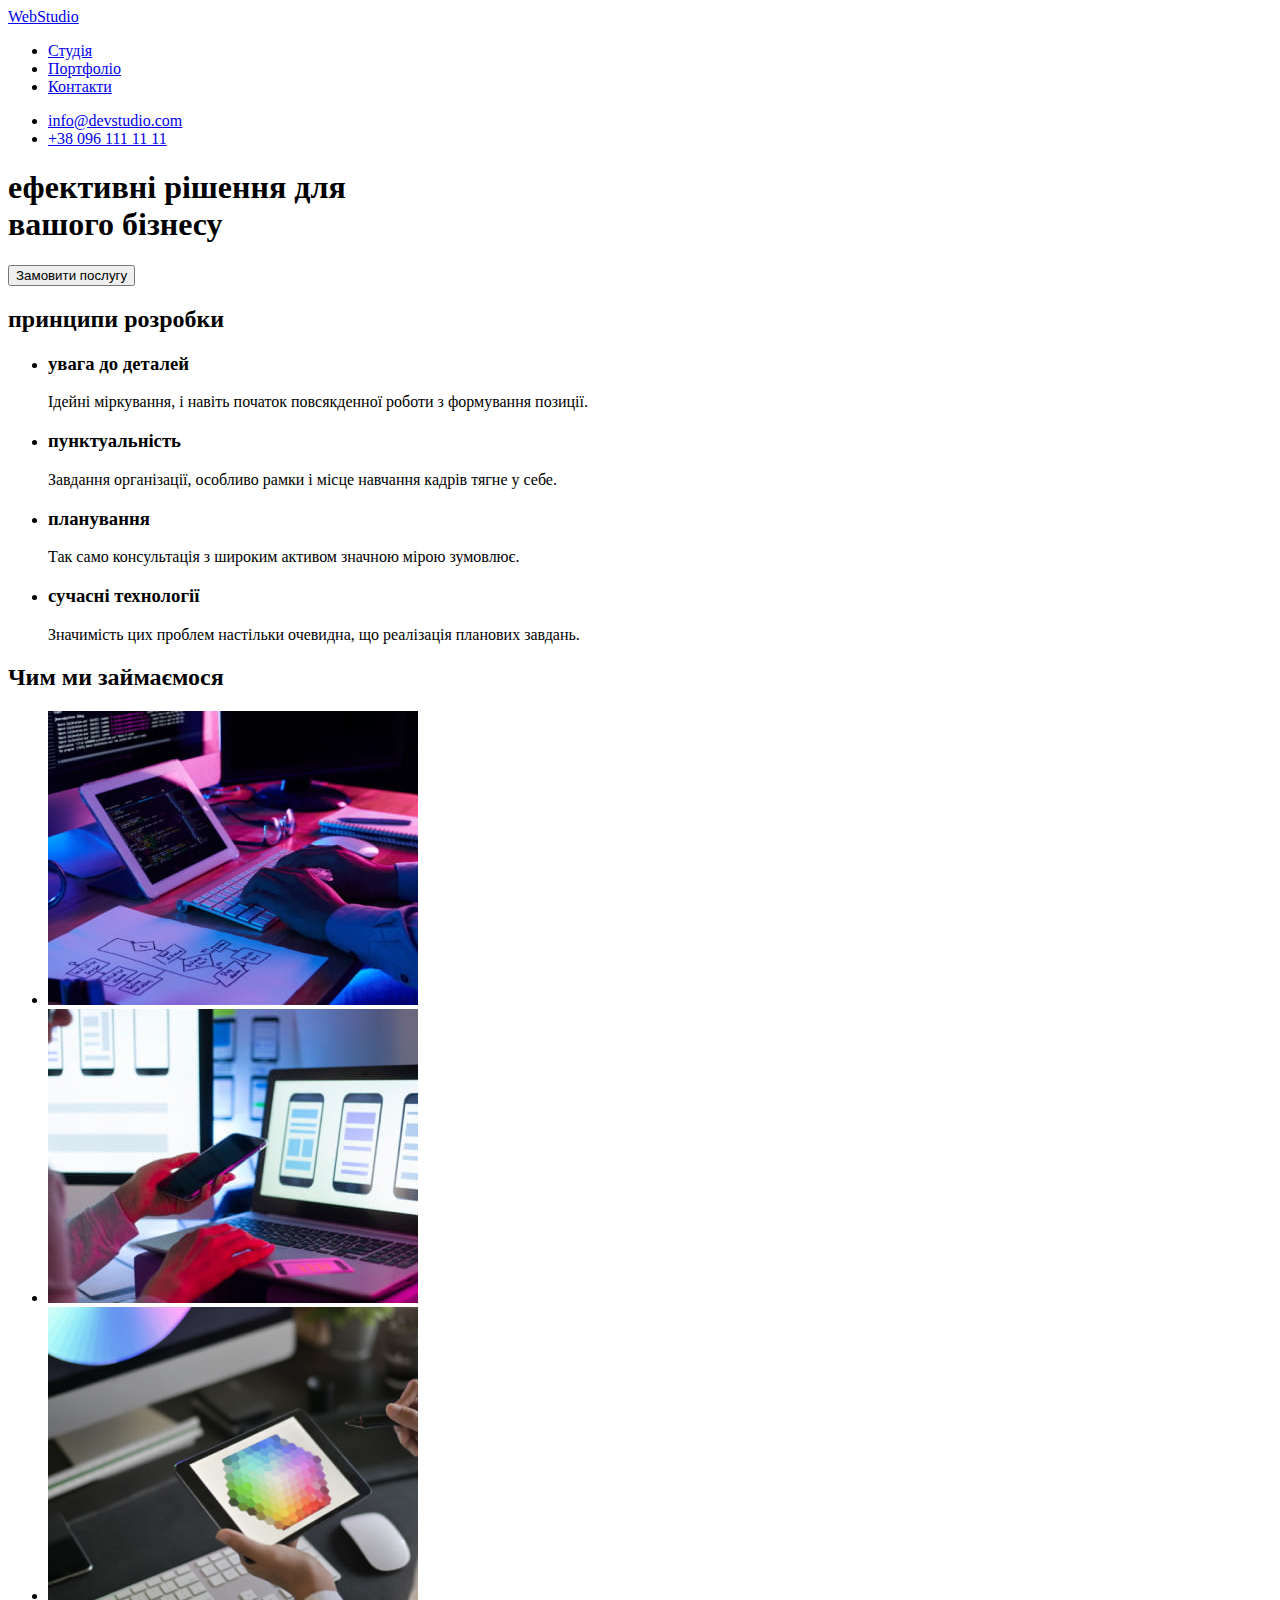
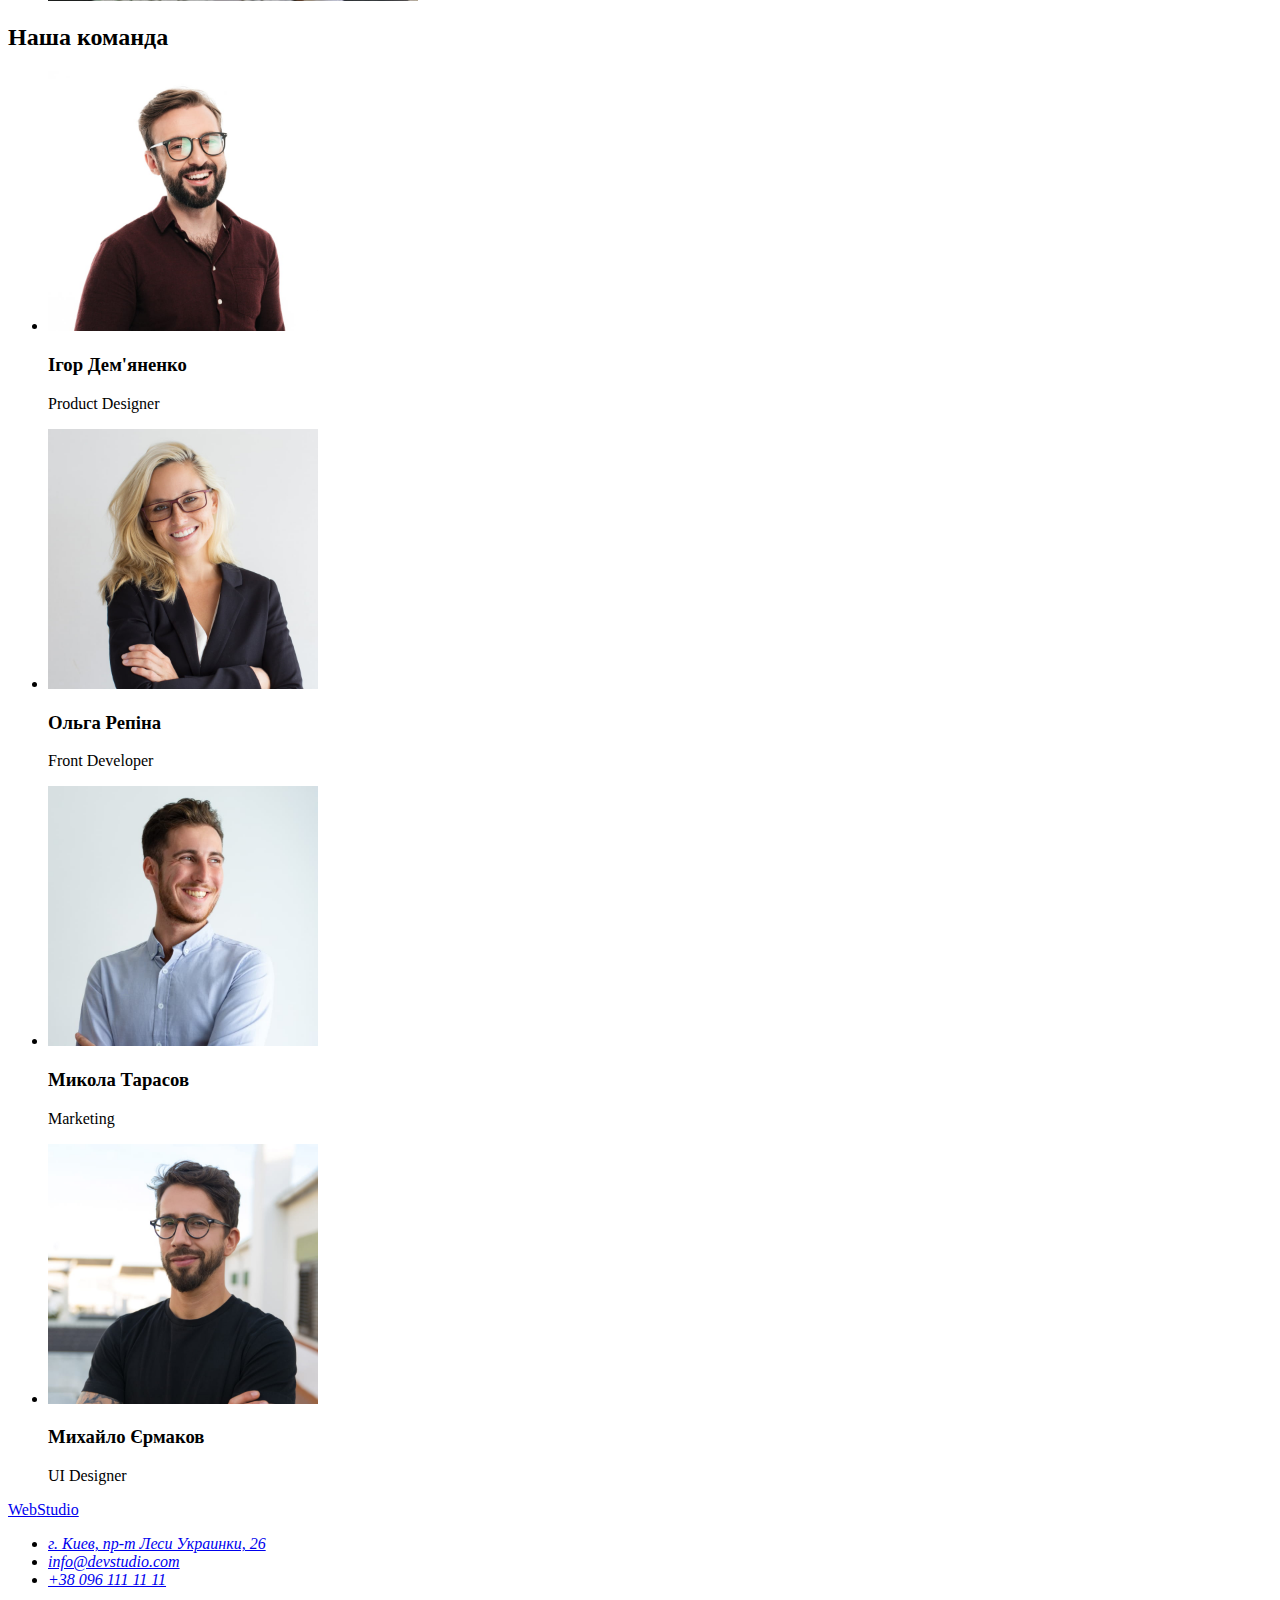
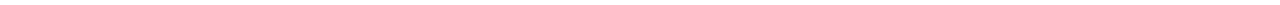
==== index.html @ 94512464 "01: Added initial proect files." ====
<!doctype html>
<html lang="uk">
  <head>
    <meta charset="utf-8" />
    <meta http-equiv="x-ua-compatible" content="ie=edge" />
    <meta name="viewport" content="width=device-width, initial-scale=1.0" />
    <title>Document</title>
  </head>
  <body>
    <!-- Шапка навігації -->
    <header>
      <nav>
        <a href="./index.html">Web<span>Studio</span></a>
        <ul>
          <li><a href="./index.html">Студія</a></li>
          <li><a href="#">Портфоліо</a></li>
          <li><a href="#">Контакти</a></li>
        </ul>
      </nav>
      <ul>
        <li><a href="mailto:info@devstudio.com">info@devstudio.com</a></li>
        <li><a href="tel:+380961111111">+38 096 111 11 11</a></li>
      </ul>
    </header>

    <main>
      <!-- Герой -->
      <section>
        <h1>ефективні рішення для<br />вашого бізнесу</h1>
        <button type="button">Замовити послугу</button>
      </section>

      <!-- Принципи розробки -->
      <section>
        <h2>принципи розробки</h2>
        <ul>
          <li>
            <h3>увага до деталей</h3>
            <p>Ідейні міркування, і навіть початок повсякденної роботи з формування позиції.</p>
          </li>
          <li>
            <h3>пунктуальність</h3>
            <p>Завдання організації, особливо рамки і місце навчання кадрів тягне у себе.</p>
          </li>
          <li>
            <h3>планування</h3>
            <p>Так само консультація з широким активом значною мірою зумовлює.</p>
          </li>
          <li>
            <h3>сучасні технології</h3>
            <p>Значимість цих проблем настільки очевидна, що реалізація планових завдань.</p>
          </li>
        </ul>
      </section>

      <!-- Наша робота -->
      <section>
        <h2>Чим ми займаємося</h2>
        <ul>
          <li><img src="images/img-1.jpg" alt="Розробка функціоналу." width="370" /></li>
          <li><img src="images/img-2.jpg" alt="Адаптивна верстка." width="370" /></li>
          <li><img src="images/img-3.jpg" alt="Дизайн макету." width="370" /></li>
        </ul>
      </section>

      <!-- Наша команда -->
      <section>
        <h2>Наша команда</h2>
        <ul>
          <li>
            <img src="images/photo-1.jpg" alt="Дизайнер продукту" width="270" />
            <h3>Ігор Дем'яненко</h3>
            <p lang="en">Product Designer</p>
          </li>
          <li>
            <img src="images/photo-2.jpg" alt="Front-розробник" width="270" />
            <h3>Ольга Репіна</h3>
            <p lang="en">Front Developer</p>
          </li>
          <li>
            <img src="images/photo-3.jpg" alt="Маркетолог" width="270" />
            <h3>Микола Тарасов</h3>
            <p lang="en">Marketing</p>
          </li>
          <li>
            <img src="images/photo-4.jpg" alt="Дизайнер інтерфейсу" width="270" />
            <h3>Михайло Єрмаков</h3>
            <p lang="en">UI Designer</p>
          </li>
        </ul>
      </section>
    </main>

    <!-- Підвал -->
    <footer>
      <a href="./index.html">Web<span>Studio</span></a>
      <address>
        <ul>
          <li>
            <a
              href="https://goo.gl/maps/CPtrU1FHBa2aNyZL9"
              target="_blank"
              rel="noopener noreferrer nofollow"
              >г. Киев, пр-т Леси Украинки, 26</a
            >
          </li>
          <li><a href="mailto:info@devstudio.com">info@devstudio.com</a></li>
          <li><a href="tel:+380961111111">+38 096 111 11 11</a></li>
        </ul>
      </address>
    </footer>
  </body>
</html>
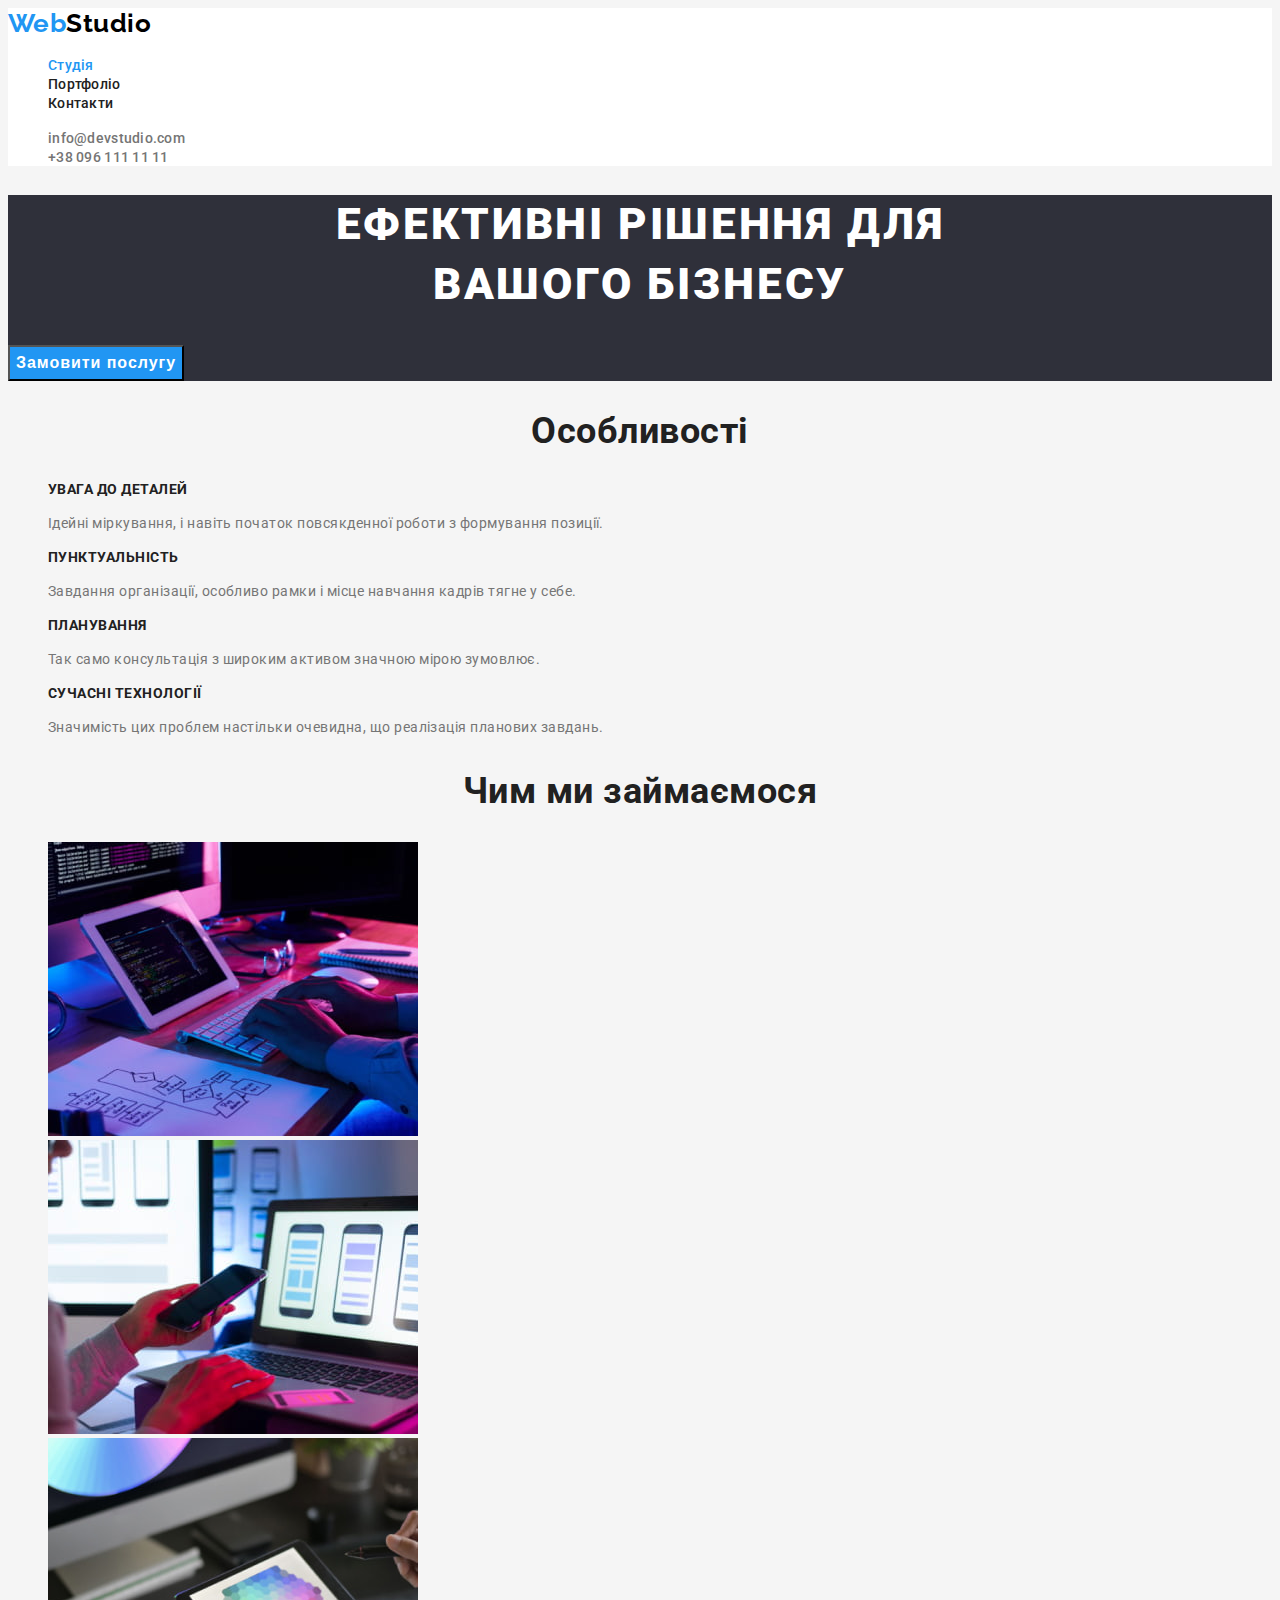
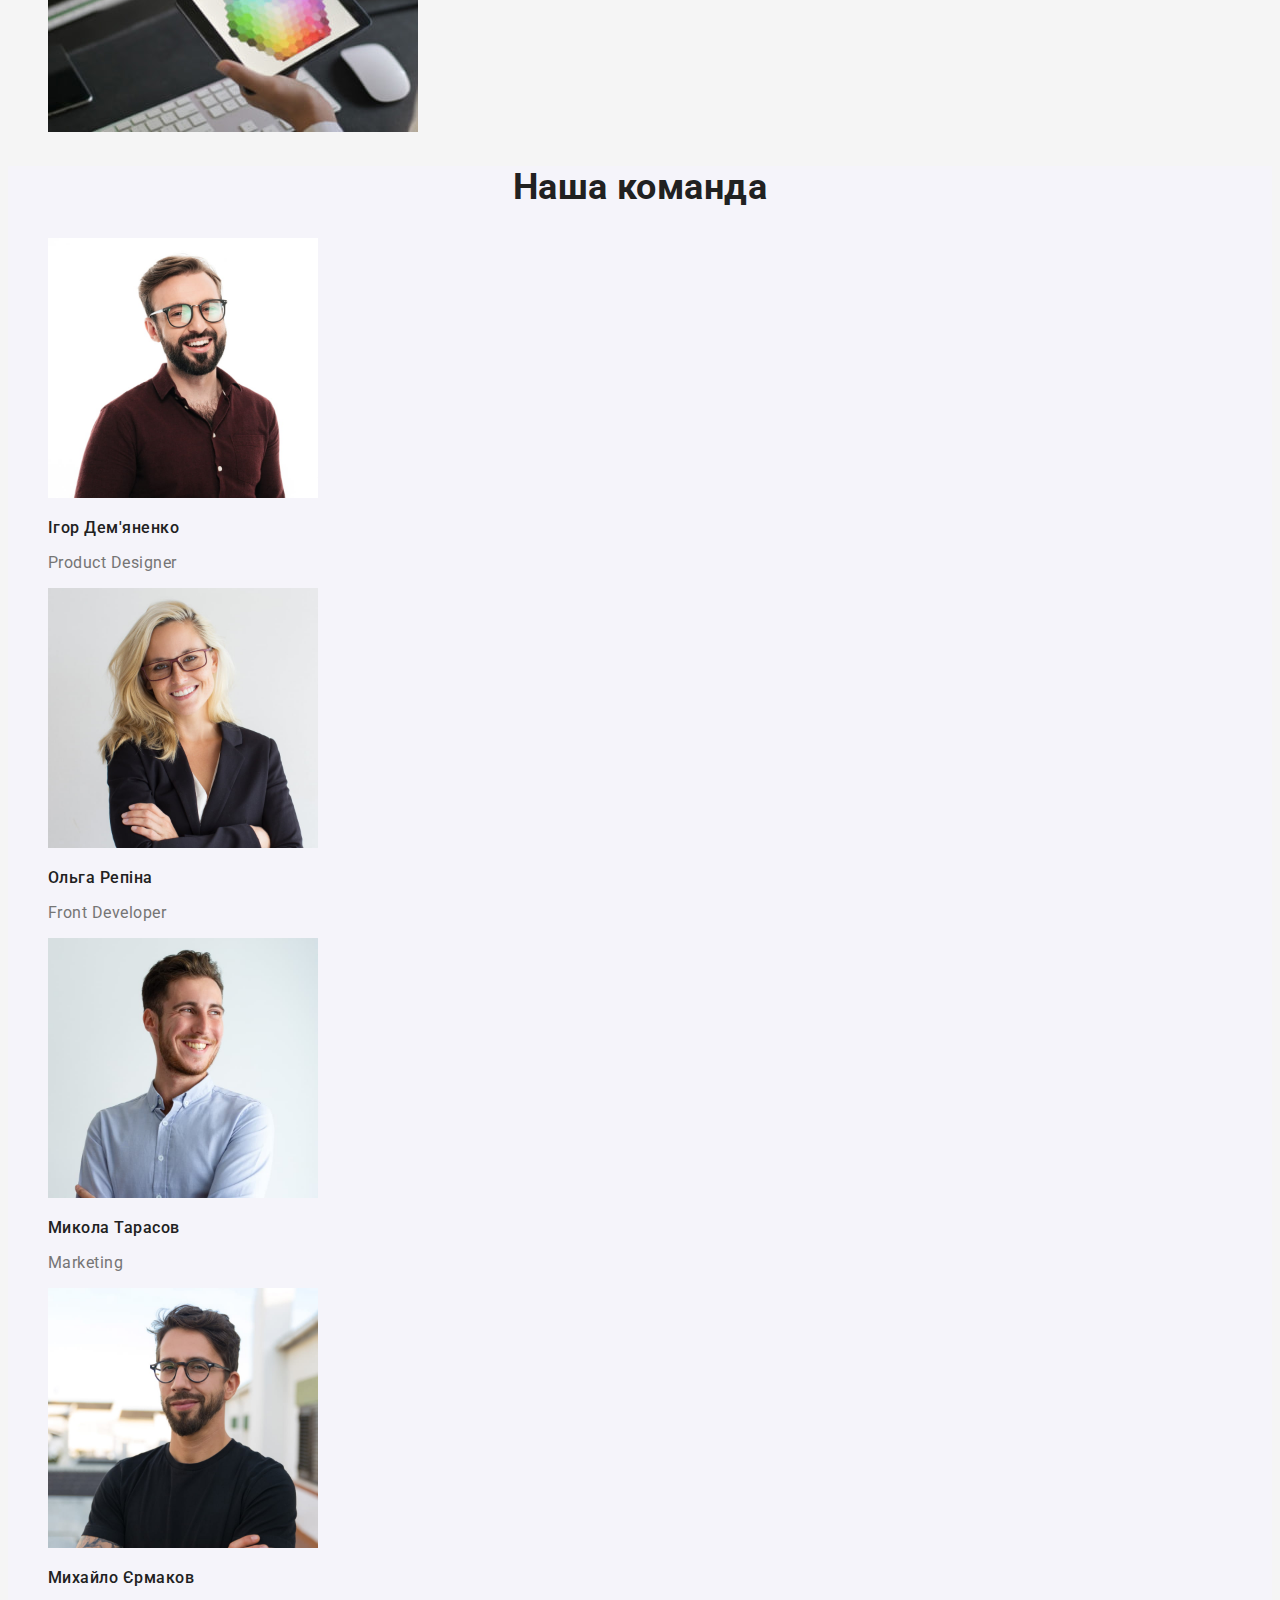
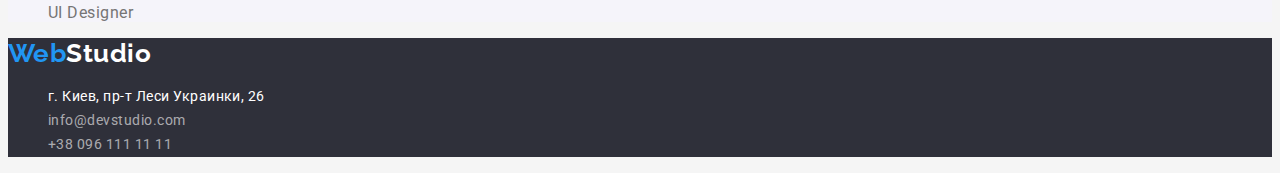
==== commit a48e33c8: "02: Completion of homework." ====
--- a/index.html
+++ b/index.html
@@ -4,59 +4,70 @@
     <meta charset="utf-8" />
     <meta http-equiv="x-ua-compatible" content="ie=edge" />
     <meta name="viewport" content="width=device-width, initial-scale=1.0" />
+    <link
+      href="https://fonts.googleapis.com/css2?family=Raleway:wght@700&family=Roboto:wght@400;500;700;900&display=swap"
+      rel="stylesheet"
+    />
+    <link rel="stylesheet" href="./css/styles.css" />
     <title>Document</title>
   </head>
   <body>
     <!-- Шапка навігації -->
-    <header>
+    <header class="main-nav">
       <nav>
-        <a href="./index.html">Web<span>Studio</span></a>
-        <ul>
-          <li><a href="./index.html">Студія</a></li>
-          <li><a href="#">Портфоліо</a></li>
-          <li><a href="#">Контакти</a></li>
+        <a href="./index.html" class="logo link">Web<span class="logo-nav">Studio</span></a>
+        <ul class="site-nav list">
+          <li><a href="./index.html" class="link current">Студія</a></li>
+          <li><a href="./portfolio.html" class="link">Портфоліо</a></li>
+          <li><a href="#" class="link">Контакти</a></li>
         </ul>
       </nav>
-      <ul>
-        <li><a href="mailto:info@devstudio.com">info@devstudio.com</a></li>
-        <li><a href="tel:+380961111111">+38 096 111 11 11</a></li>
+      <ul class="contact-nav list">
+        <li><a href="mailto:info@devstudio.com" class="link">info@devstudio.com</a></li>
+        <li><a href="tel:+380961111111" class="link">+38 096 111 11 11</a></li>
       </ul>
     </header>
 
     <main>
       <!-- Герой -->
-      <section>
-        <h1>ефективні рішення для<br />вашого бізнесу</h1>
-        <button type="button">Замовити послугу</button>
+      <section class="hero">
+        <h1 class="hero-title">ефективні рішення для<br />вашого бізнесу</h1>
+        <button type="button" class="btn">Замовити послугу</button>
       </section>
 
-      <!-- Принципи розробки -->
+      <!-- Особливості -->
       <section>
-        <h2>принципи розробки</h2>
-        <ul>
+        <h2 class="section-title">Особливості</h2>
+        <ul class="feature-list list">
           <li>
-            <h3>увага до деталей</h3>
-            <p>Ідейні міркування, і навіть початок повсякденної роботи з формування позиції.</p>
+            <h3 class="subtitle">увага до деталей</h3>
+            <p class="text">
+              Ідейні міркування, і навіть початок повсякденної роботи з формування позиції.
+            </p>
           </li>
           <li>
-            <h3>пунктуальність</h3>
-            <p>Завдання організації, особливо рамки і місце навчання кадрів тягне у себе.</p>
+            <h3 class="subtitle">пунктуальність</h3>
+            <p class="text">
+              Завдання організації, особливо рамки і місце навчання кадрів тягне у себе.
+            </p>
           </li>
           <li>
-            <h3>планування</h3>
-            <p>Так само консультація з широким активом значною мірою зумовлює.</p>
+            <h3 class="subtitle">планування</h3>
+            <p class="text">Так само консультація з широким активом значною мірою зумовлює.</p>
           </li>
           <li>
-            <h3>сучасні технології</h3>
-            <p>Значимість цих проблем настільки очевидна, що реалізація планових завдань.</p>
+            <h3 class="subtitle">сучасні технології</h3>
+            <p class="text">
+              Значимість цих проблем настільки очевидна, що реалізація планових завдань.
+            </p>
           </li>
         </ul>
       </section>
 
       <!-- Наша робота -->
       <section>
-        <h2>Чим ми займаємося</h2>
-        <ul>
+        <h2 class="section-title">Чим ми займаємося</h2>
+        <ul class="list">
           <li><img src="images/img-1.jpg" alt="Розробка функціоналу." width="370" /></li>
           <li><img src="images/img-2.jpg" alt="Адаптивна верстка." width="370" /></li>
           <li><img src="images/img-3.jpg" alt="Дизайн макету." width="370" /></li>
@@ -64,48 +75,49 @@
       </section>
 
       <!-- Наша команда -->
-      <section>
-        <h2>Наша команда</h2>
-        <ul>
+      <section class="team">
+        <h2 class="section-title">Наша команда</h2>
+        <ul class="team-list list">
           <li>
             <img src="images/photo-1.jpg" alt="Дизайнер продукту" width="270" />
-            <h3>Ігор Дем'яненко</h3>
-            <p lang="en">Product Designer</p>
+            <h3 class="subtitle">Ігор Дем'яненко</h3>
+            <p lang="en" class="text">Product Designer</p>
           </li>
           <li>
             <img src="images/photo-2.jpg" alt="Front-розробник" width="270" />
-            <h3>Ольга Репіна</h3>
-            <p lang="en">Front Developer</p>
+            <h3 class="subtitle">Ольга Репіна</h3>
+            <p lang="en" class="text">Front Developer</p>
           </li>
           <li>
             <img src="images/photo-3.jpg" alt="Маркетолог" width="270" />
-            <h3>Микола Тарасов</h3>
-            <p lang="en">Marketing</p>
+            <h3 class="subtitle">Микола Тарасов</h3>
+            <p lang="en" class="text">Marketing</p>
           </li>
           <li>
             <img src="images/photo-4.jpg" alt="Дизайнер інтерфейсу" width="270" />
-            <h3>Михайло Єрмаков</h3>
-            <p lang="en">UI Designer</p>
+            <h3 class="subtitle">Михайло Єрмаков</h3>
+            <p lang="en" class="text">UI Designer</p>
           </li>
         </ul>
       </section>
     </main>
 
     <!-- Підвал -->
-    <footer>
-      <a href="./index.html">Web<span>Studio</span></a>
+    <footer class="page-footer">
+      <a class="logo link" href="./index.html">Web<span class="logo-footer">Studio</span></a>
       <address>
-        <ul>
+        <ul class="contact-footer list">
           <li>
             <a
               href="https://goo.gl/maps/CPtrU1FHBa2aNyZL9"
               target="_blank"
               rel="noopener noreferrer nofollow"
+              class="link light"
               >г. Киев, пр-т Леси Украинки, 26</a
             >
           </li>
-          <li><a href="mailto:info@devstudio.com">info@devstudio.com</a></li>
-          <li><a href="tel:+380961111111">+38 096 111 11 11</a></li>
+          <li><a href="mailto:info@devstudio.com" class="link">info@devstudio.com</a></li>
+          <li><a href="tel:+380961111111" class="link">+38 096 111 11 11</a></li>
         </ul>
       </address>
     </footer>
--- a/css/styles.css
+++ b/css/styles.css
@@ -0,0 +1,252 @@
+/* Палітра сторінок. */
+
+:root {
+  --primary-bg-color: #f5f5f5;
+  --secondary-bg-color: #f5f4fa;
+  --primary-txt-color: #212121;
+  --secondary-txt-color: #757575;
+  --accent-color: #2196f3;
+  --active-btn-color: #188ce8;
+  --highlight-color: #fff;
+  --hero-footer-bg-color: #2f303a;
+  --logo-nav-color: #000;
+  --cart-bg-color: #eee;
+  --contact-text-footer: rgba(255, 255, 255, 0.6);
+}
+
+/* Стилі, загальні для усіх елементів. */
+
+body {
+  /* Typografy */
+  font-family: Roboto, sans-serif;
+  letter-spacing: 0.03em;
+
+  /* Visual */
+  background-color: var(--primary-bg-color);
+  color: var(--primary-txt-color);
+}
+
+/* Загальні стилі для списків та посилань. */
+
+.list {
+  list-style: none;
+}
+
+.link {
+  text-decoration: none;
+}
+
+/* Стилізація логотипу. */
+
+.logo {
+  /* Typografy */
+  font-family: Raleway, sans-serif;
+  font-weight: 700;
+  font-size: 26px;
+  line-height: 1.19em;
+
+  /* Visual */
+  color: var(--accent-color);
+}
+
+.logo:hover,
+.logo:focus {
+  color: var(--accent-color);
+}
+
+.logo .logo-nav {
+  color: var(--logo-nav-color);
+}
+
+.logo .logo-footer {
+  color: var(--highlight-color);
+}
+
+/* Стилізація верхньої навігації. */
+
+.main-nav {
+  background-color: var(--highlight-color);
+}
+
+.site-nav .link,
+.contact-nav .link {
+  /* Typografy */
+  font-weight: 500;
+  font-size: 14px;
+  line-height: 1.14;
+  letter-spacing: 0.02em;
+
+  /* Visual */
+  color: var(--primary-txt-color);
+}
+
+/* Загальний колір елементів контактів у навігації і тексту абзацу.
+   Стилізацію контактів зроблено за допомогою правила, що розташовано нижче. */
+
+.contact-nav .link,
+.text {
+  color: var(--secondary-txt-color);
+}
+
+/* Стилізація акценту на посиланнях у навігації. */
+
+.site-nav .link:hover,
+.site-nav .link:focus,
+.contact-nav .link:hover,
+.contact-nav .link:focus,
+.site-nav .link.current {
+  color: var(--accent-color);
+}
+
+/* Загальний фон для героя і підвалу. */
+
+.hero,
+.page-footer {
+  background-color: var(--hero-footer-bg-color);
+}
+
+/* Загальна стилізація заголовків h1 сторінок. */
+
+.hero-title,
+.portfolio-title {
+  /* Typografy */
+  font-weight: 900;
+  font-size: 44px;
+  line-height: 1.36;
+  letter-spacing: 0.06em;
+  text-align: center;
+  text-transform: uppercase;
+}
+
+/* Окремий колір заголовку h1 для героя. */
+
+.hero-title {
+  color: var(--highlight-color);
+}
+
+/* Стилізація заголовків h2 і h3 */
+
+.section-title,
+.subtitle {
+  color: var(--primary-txt-color);
+}
+
+.section-title {
+  /* Typografy */
+  font-size: 36px;
+  line-height: 1.17;
+  text-align: center;
+}
+
+/* Стилізація заголовків і тексту для блока "Особливості". */
+
+.feature-list .subtitle {
+  /* Typografy */
+  font-size: 14px;
+  line-height: 1.14;
+  text-transform: uppercase;
+}
+
+.feature-list .text {
+  font-size: 14px;
+  line-height: 1.71;
+}
+
+/* Окрема стилізація блоку "Наша команда". */
+.team {
+  background-color: var(--secondary-bg-color);
+}
+
+.team-list .subtitle {
+  /* Typografy */
+  font-weight: 500;
+  font-size: 16px;
+  line-height: 1.19;
+}
+
+/* Стилізація галереї портфоліо. */
+
+.gallery .cart {
+  background-color: var(--cart-bg-color);
+}
+
+.gallery .subtitle {
+  /* Typografy */
+  font-size: 18px;
+  line-height: 2;
+  letter-spacing: 0.06em;
+}
+
+.gallery .text {
+  font-size: 16px;
+  line-height: 1.88;
+}
+
+/* Стилізація кнопки (герой) та
+   кнопок фільтру. */
+
+/* Загальний стиль для курсору */
+
+.btn,
+.filter {
+  cursor: pointer;
+}
+
+/* Окремий стиль кнопки (герой). */
+
+.btn {
+  /* Typografy */
+  font-weight: 700;
+  font-size: 16px;
+  line-height: 1.88;
+  letter-spacing: 0.06em;
+
+  /* Visual */
+  color: var(--highlight-color);
+  background-color: var(--accent-color);
+}
+
+.btn:hover,
+.btn:focus {
+  background-color: var(--active-btn-color);
+}
+
+/* Окремий стиль кнопок фільтру. */
+
+.filters .filter {
+  /* Typografy */
+  font-weight: 500;
+  font-size: 16px;
+  line-height: 1.62;
+
+  /* Visual */
+  color: var(--primary-txt-color);
+  background-color: var(--secondary-bg-color);
+}
+
+.filters .filter:hover,
+.filters .filter:focus {
+  color: var(--highlight-color);
+  background-color: var(--accent-color);
+}
+
+/* Стилізація елементів-контактів у підвалі. */
+
+.contact-footer .link {
+  /* Typografy */
+  font-size: 14px;
+  font-style: normal;
+  line-height: 1.71;
+
+  /* Visual */
+  color: var(--contact-text-footer);
+}
+
+.contact-footer .link.light {
+  color: var(--highlight-color);
+}
+
+.contact-footer .link:hover,
+.contact-footer .link:focus {
+  color: var(--accent-color);
+}
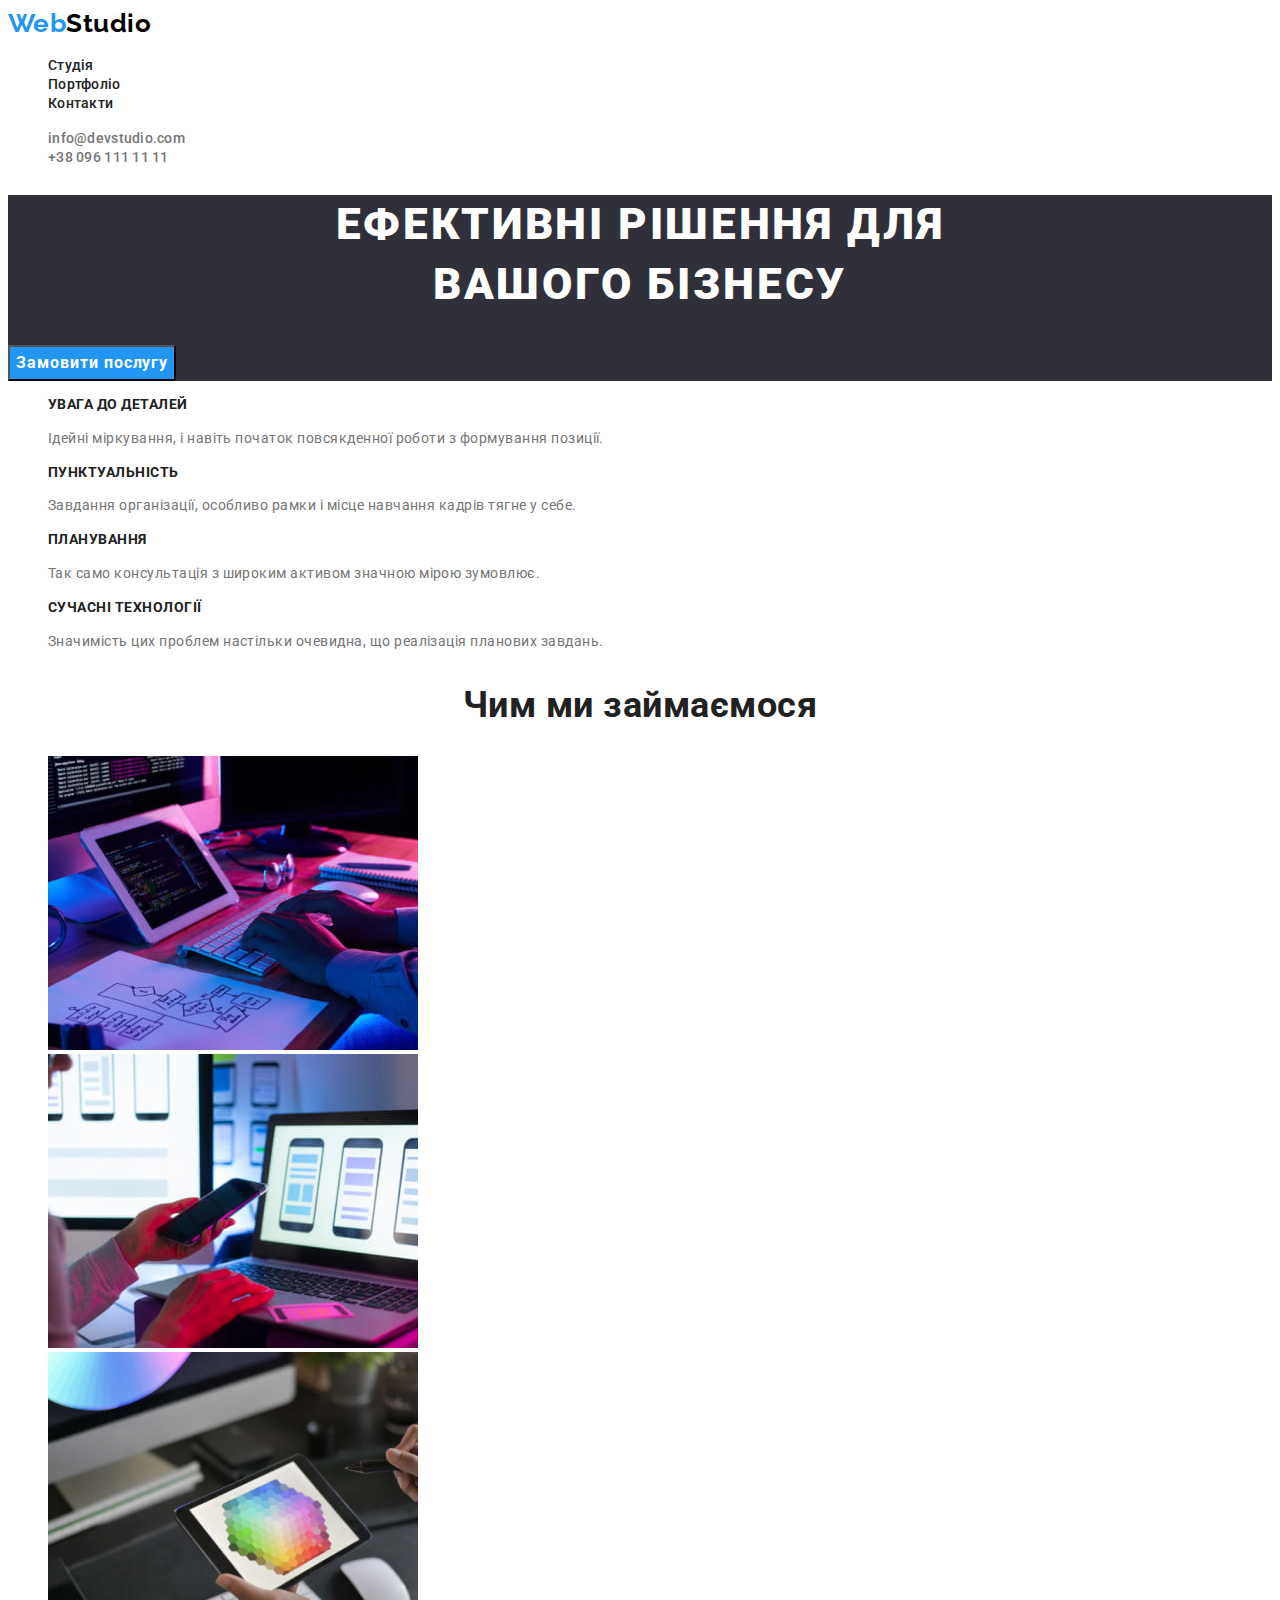
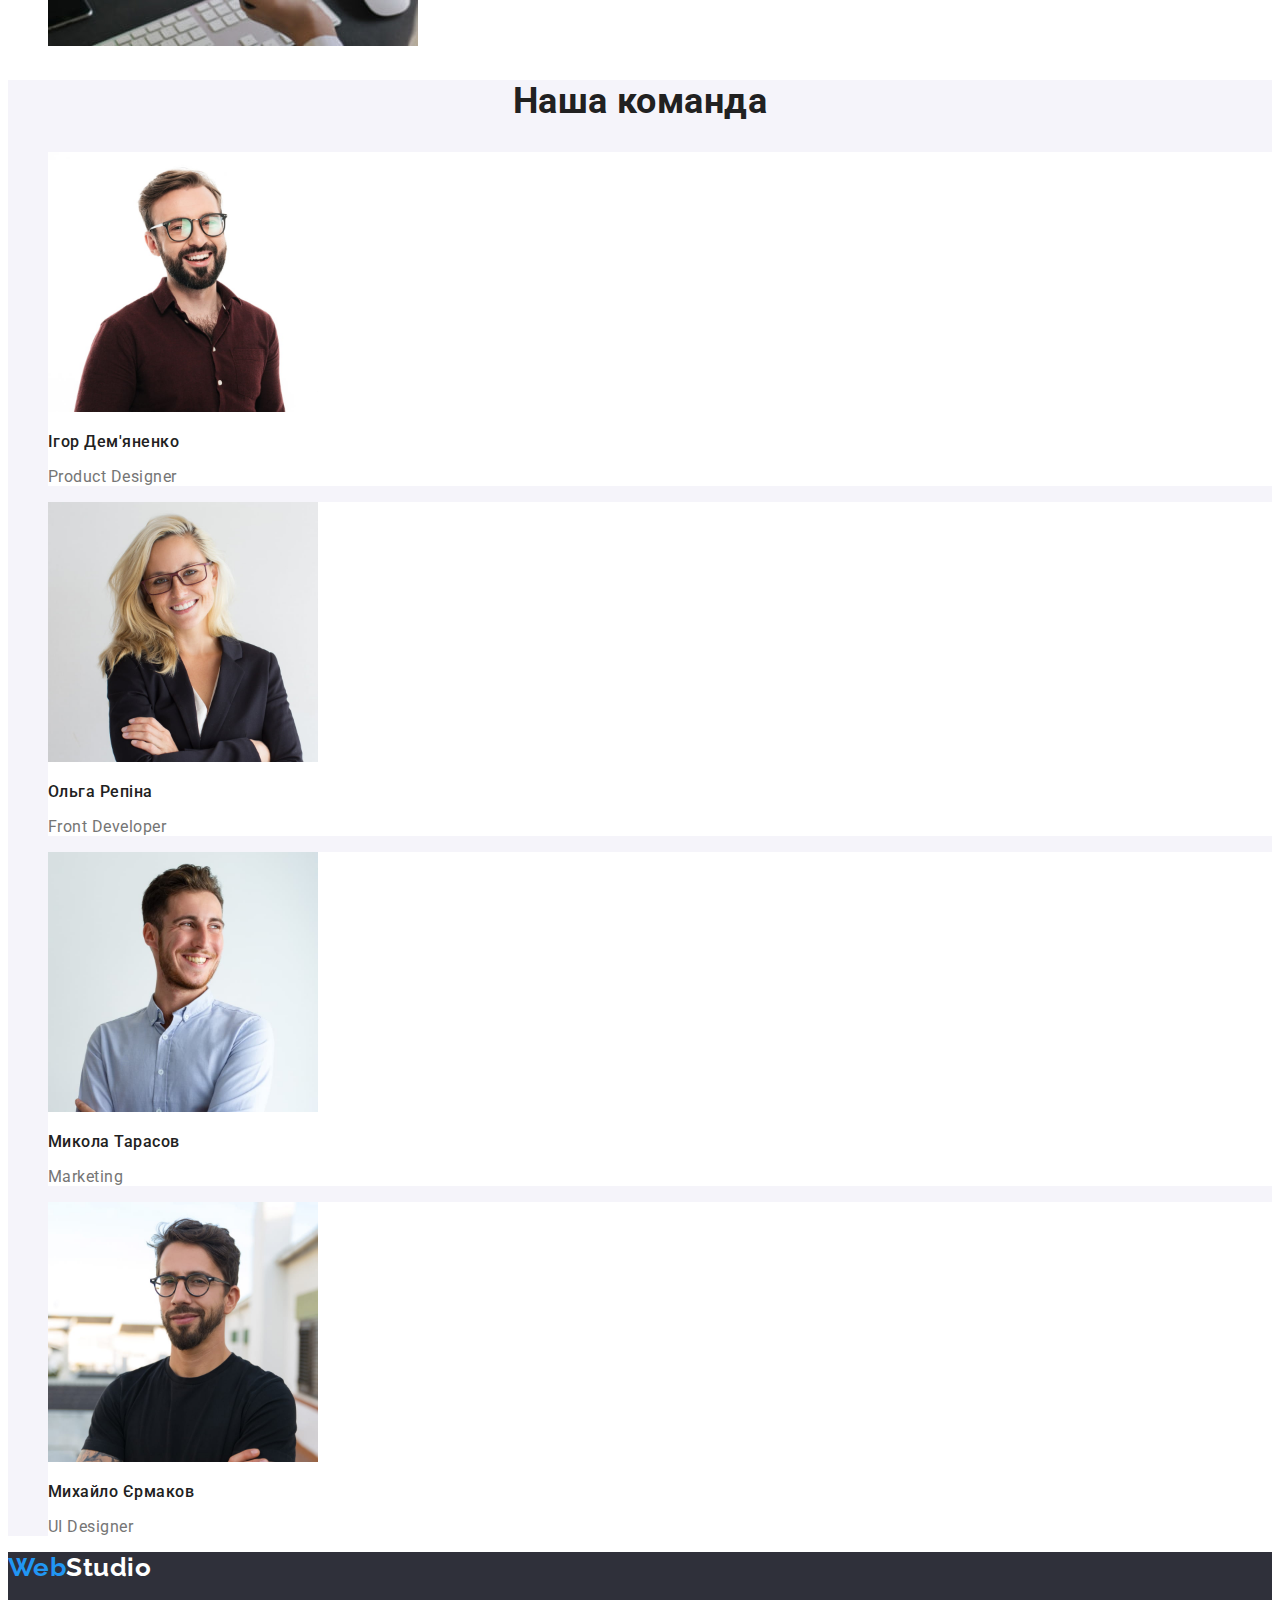
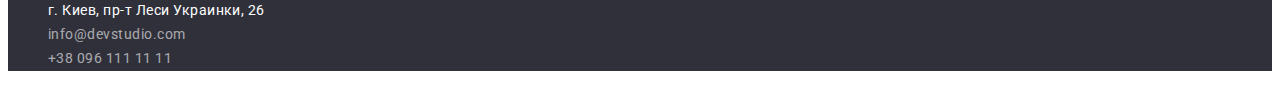
==== commit de5468e8: "03: Correcting errors in the proect." ====
--- a/index.html
+++ b/index.html
@@ -13,7 +13,7 @@
   </head>
   <body>
     <!-- Шапка навігації -->
-    <header class="main-nav">
+    <header>
       <nav>
         <a href="./index.html" class="logo link">Web<span class="logo-nav">Studio</span></a>
         <ul class="site-nav list">
@@ -37,7 +37,7 @@
 
       <!-- Особливості -->
       <section>
-        <h2 class="section-title">Особливості</h2>
+        <h2 class="section-title visually-hidden">Особливості</h2>
         <ul class="feature-list list">
           <li>
             <h3 class="subtitle">увага до деталей</h3>
@@ -78,22 +78,22 @@
       <section class="team">
         <h2 class="section-title">Наша команда</h2>
         <ul class="team-list list">
-          <li>
+          <li class="team-item">
             <img src="images/photo-1.jpg" alt="Дизайнер продукту" width="270" />
             <h3 class="subtitle">Ігор Дем'яненко</h3>
             <p lang="en" class="text">Product Designer</p>
           </li>
-          <li>
+          <li class="team-item">
             <img src="images/photo-2.jpg" alt="Front-розробник" width="270" />
             <h3 class="subtitle">Ольга Репіна</h3>
             <p lang="en" class="text">Front Developer</p>
           </li>
-          <li>
+          <li class="team-item">
             <img src="images/photo-3.jpg" alt="Маркетолог" width="270" />
             <h3 class="subtitle">Микола Тарасов</h3>
             <p lang="en" class="text">Marketing</p>
           </li>
-          <li>
+          <li class="team-item">
             <img src="images/photo-4.jpg" alt="Дизайнер інтерфейсу" width="270" />
             <h3 class="subtitle">Михайло Єрмаков</h3>
             <p lang="en" class="text">UI Designer</p>
--- a/css/styles.css
+++ b/css/styles.css
@@ -1,13 +1,12 @@
 /* Палітра сторінок. */
 
 :root {
-  --primary-bg-color: #f5f5f5;
+  --primary-bg-color: #fff;
   --secondary-bg-color: #f5f4fa;
   --primary-txt-color: #212121;
   --secondary-txt-color: #757575;
   --accent-color: #2196f3;
   --active-btn-color: #188ce8;
-  --highlight-color: #fff;
   --hero-footer-bg-color: #2f303a;
   --logo-nav-color: #000;
   --cart-bg-color: #eee;
@@ -36,6 +35,11 @@
   text-decoration: none;
 }
 
+/* .link:hover,
+.link:focus {
+  color: var(--accent-color);
+} */
+
 /* Стилізація логотипу. */
 
 .logo {
@@ -59,14 +63,10 @@
 }
 
 .logo .logo-footer {
-  color: var(--highlight-color);
+  color: var(--primary-bg-color);
 }
 
 /* Стилізація верхньої навігації. */
-
-.main-nav {
-  background-color: var(--highlight-color);
-}
 
 .site-nav .link,
 .contact-nav .link {
@@ -90,13 +90,13 @@
 
 /* Стилізація акценту на посиланнях у навігації. */
 
-.site-nav .link:hover,
+/* .site-nav .link:hover,
 .site-nav .link:focus,
 .contact-nav .link:hover,
 .contact-nav .link:focus,
 .site-nav .link.current {
   color: var(--accent-color);
-}
+} */
 
 /* Загальний фон для героя і підвалу. */
 
@@ -121,7 +121,7 @@
 /* Окремий колір заголовку h1 для героя. */
 
 .hero-title {
-  color: var(--highlight-color);
+  color: var(--primary-bg-color);
 }
 
 /* Стилізація заголовків h2 і h3 */
@@ -157,6 +157,10 @@
   background-color: var(--secondary-bg-color);
 }
 
+.team-list .team-item {
+  background-color: var(--primary-bg-color);
+}
+
 .team-list .subtitle {
   /* Typografy */
   font-weight: 500;
@@ -165,10 +169,6 @@
 }
 
 /* Стилізація галереї портфоліо. */
-
-.gallery .cart {
-  background-color: var(--cart-bg-color);
-}
 
 .gallery .subtitle {
   /* Typografy */
@@ -189,6 +189,7 @@
 
 .btn,
 .filter {
+  font-family: inherit;
   cursor: pointer;
 }
 
@@ -202,7 +203,7 @@
   letter-spacing: 0.06em;
 
   /* Visual */
-  color: var(--highlight-color);
+  color: var(--primary-bg-color);
   background-color: var(--accent-color);
 }
 
@@ -226,7 +227,7 @@
 
 .filters .filter:hover,
 .filters .filter:focus {
-  color: var(--highlight-color);
+  color: var(--primary-bg-color);
   background-color: var(--accent-color);
 }
 
@@ -242,11 +243,31 @@
   color: var(--contact-text-footer);
 }
 
-.contact-footer .link.light {
-  color: var(--highlight-color);
-}
-
-.contact-footer .link:hover,
+.contact-footer .light {
+  color: var(--primary-bg-color);
+}
+
+/* .contact-footer .link:hover,
 .contact-footer .link:focus {
   color: var(--accent-color);
-}
+} */
+
+.link:hover,
+.link:focus {
+  color: var(--accent-color);
+}
+
+/* Клас для приховання заголовків. */
+
+.visually-hidden {
+  position: absolute;
+  white-space: nowrap;
+  width: 1px;
+  height: 1px;
+  overflow: hidden;
+  border: 0;
+  padding: 0;
+  clip: rect(0 0 0 0);
+  clip-path: inset(50%);
+  margin: -1px;
+}
